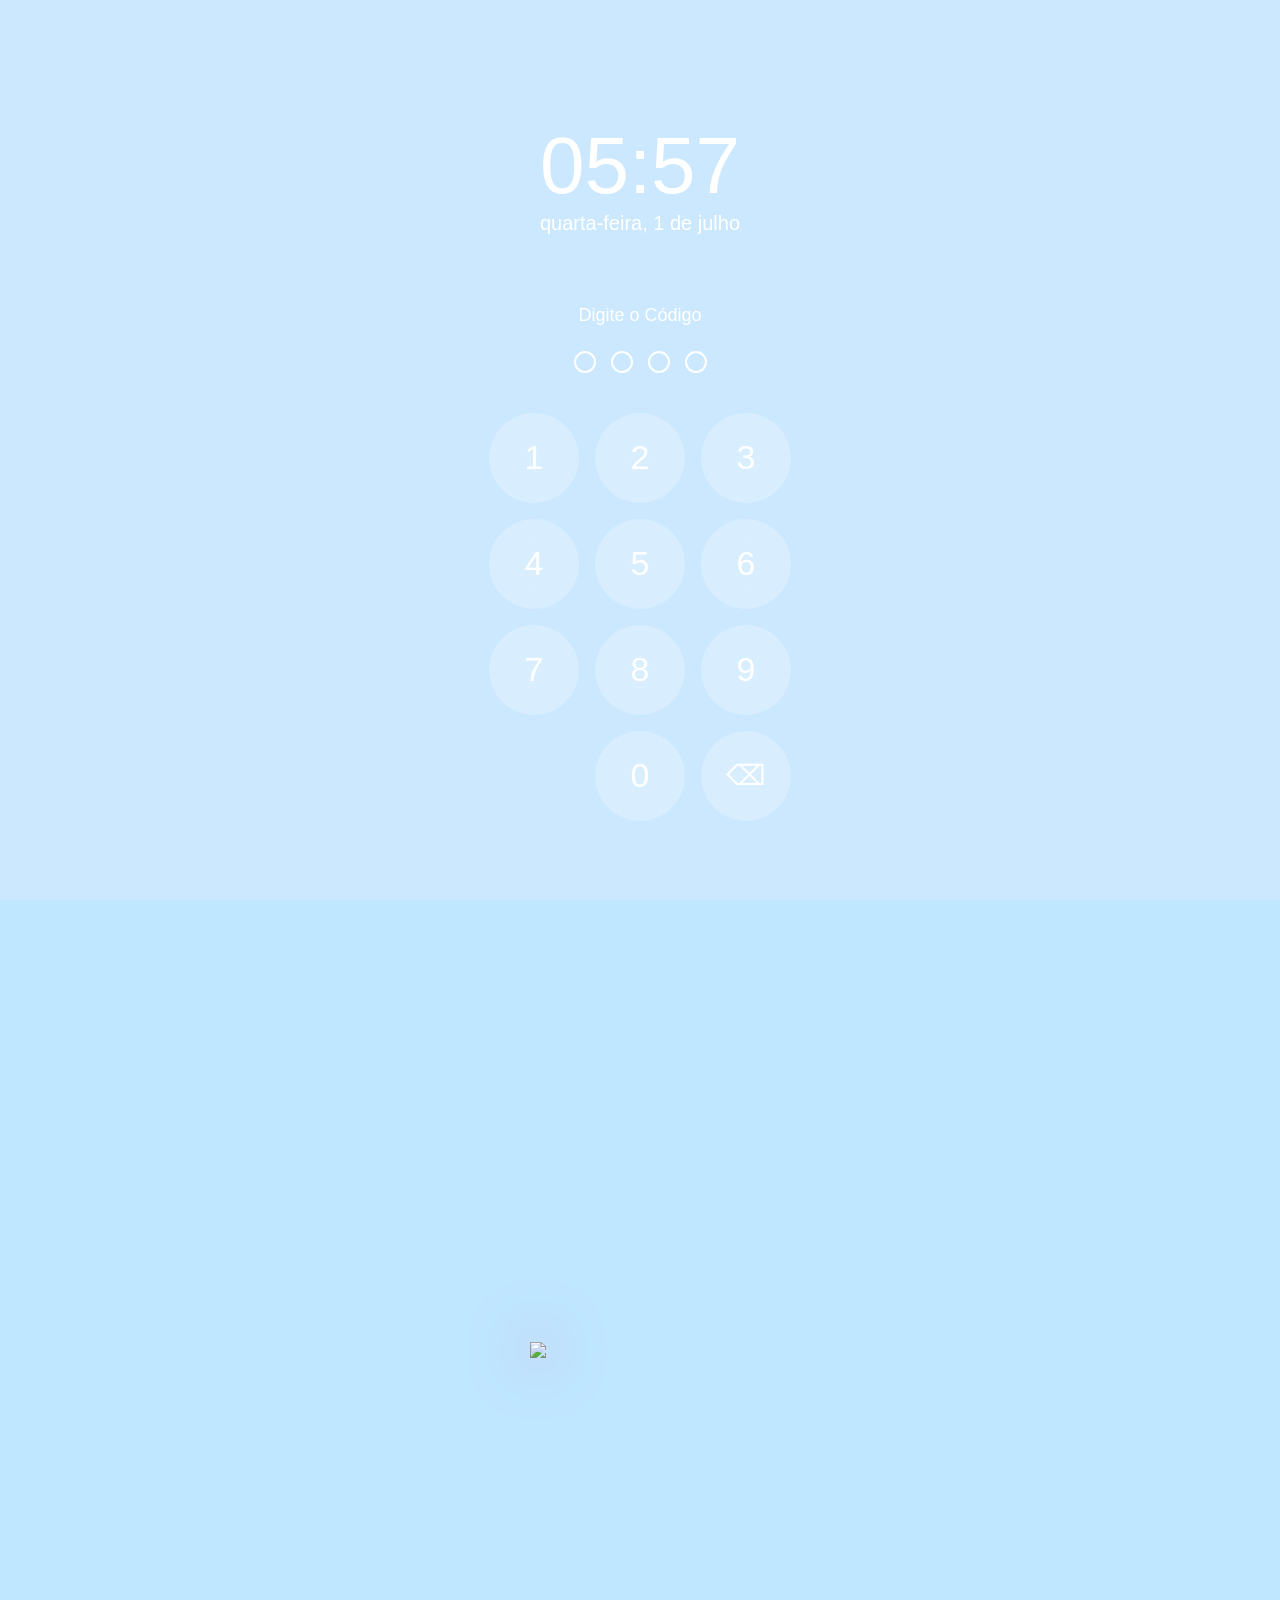
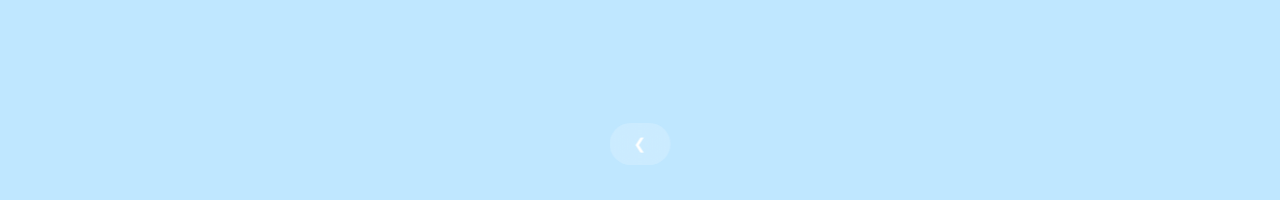
==== index.html @ 7dee4460 "Add files via upload" ====
<!DOCTYPE html>
<html lang="pt-br">
<head>

    <meta charset="UTF-8">
    <meta name="viewport" content="width=device-width, initial-scale=1.0">

    <title>Daniel</title>

    <link rel="stylesheet" href="style.css">

</head>

<body>

<!-- ================================================= -->
<!-- LOCKSCREEN -->
<!-- ================================================= -->

<section class="screen active" id="lockscreen">

    <div class="lock-container">

        <div id="time">22:15</div>
        <div id="date">quarta-feira, 1 de julho</div>

        <p class="pin-text">Digite o Código</p>

        <div id="pinDots">
            <span></span>
            <span></span>
            <span></span>
            <span></span>
        </div>

        <div class="keypad">

            <button class="num">1</button>
            <button class="num">2</button>
            <button class="num">3</button>

            <button class="num">4</button>
            <button class="num">5</button>
            <button class="num">6</button>

            <button class="num">7</button>
            <button class="num">8</button>
            <button class="num">9</button>

            <div></div>

            <button class="num">0</button>

            <button id="delete">⌫</button>

        </div>

    </div>

</section>

<!-- ================================================= -->
<!-- HOME -->
<!-- ================================================= -->

<section class="screen" id="home">

    <div class="phone">
    <img class="wallpaper" src="background.png">


    <div class="status-bar">

        <span id="homeTime">22:15</span>

    </div>

    <div class="apps">

        <button class="app" data-target="birthday">

            <img src="Birthday.png">

            <span>Birthday</span>

        </button>

        <button class="app" data-target="gameScreen">

            <img src="CatchBible.png">

            <span>CatchBible</span>

        </button>

        <button class="app" data-target="ourSpace">

            <img src="OurSpace.png">

            <span>Our Space</span>

        </button>

        <button class="app" data-target="letter">

            <img src="Letter.png">

            <span>Letter</span>

        </button>

        <button class="app" data-target="wish">

            <img src="MakeAWish.png">

            <span>Make A Wish</span>

        </button>

    </div>

    </div>

</section>

<!-- ================================================= -->
<!-- BIRTHDAY -->
<!-- ================================================= -->

<section class="screen" id="birthday">

    <canvas id="fireworks"></canvas>

    <img src="hb.png" class="hb-heart">

     <button class="backHome">❮</button>

</section>


<section class="screen" id="gameScreen">

    <div id="hud">

        ✝️ <span id="crossScore">0</span>

        &nbsp;&nbsp;&nbsp;

        📖 <span id="bibleScore">0</span>/3

    </div>

    <audio id="musica1" src="musica1.mp3" preload="auto"></audio>

    <div id="gameArea"></div>

</section>


<!-- ================================================= -->
<!-- OUR SPACE -->
<!-- ================================================= -->

<section class="screen" id="ourSpace">

    <div class="our-space-content">

        <div class="slideshow">

            <img id="slideImage" src="foto1.jpg">

        </div>

        <div class="music-info">

            <h2 id="songTitle">
                Música
            </h2>

            <p id="translation">

                Tradução da música aparecerá aqui.

            </p>

        </div>

    </div>

     <button class="backHome">❮</button>

</section>

<!-- ================================================= -->
<!-- LETTER -->
<!-- ================================================= -->

<section class="screen" id="letter">

    <div class="letter-box">

        SUA CARTA AQUI ❤️

    </div>

     <button class="backHome">❮</button>

</section>

<!-- ================================================= -->
<!-- MAKE A WISH -->
<!-- ================================================= -->

<section class="screen" id="wish">

    <div class="wish-content">

        <h1>✨ Make A Wish ✨</h1>

        <p>

            Em breve...

        </p>

    </div>

     <button class="backHome">❮</button>

</section>

<!-- ================================================= -->
<!-- SCRIPTS -->
<!-- ================================================= -->

<script src="script.js"></script>
<script src="game.js"></script>
<script src="JesusScreen.js"></script>

</body>
</html>
---- style.css ----
#lockscreen{
    background:#cbe8ff;
    display:flex;
    justify-content:center;
    align-items:center;
    z-index: 10;
}

.lock-container{
    width:100%;
    text-align:center;
    padding:20px;
}

#time{
    font-size:80px;
    font-weight:200;
    color:white;
    margin-top:40px;
}

#date{
    color:white;
    font-size:20px;
    margin-bottom:70px;
}

.pin-text{
    color:white;
    font-size:18px;
    margin-bottom:25px;
}

#pinDots{
    display:flex;
    justify-content:center;
    gap:15px;
    margin-bottom:40px;
}

#pinDots span{
    width:18px;
    height:18px;
    border:2px solid white;
    border-radius:50%;
    transition:.2s;
}

#pinDots span.filled{
    background:white;
}

.keypad{
    display:grid;
    grid-template-columns:repeat(3,90px);
    justify-content:center;
    gap:16px;
}

.keypad button{
    width:90px;
    height:90px;
    border-radius:50%;
    border:none;
    font-size:34px;
    color:white;
    background:rgba(255,255,255,.25);
    backdrop-filter:blur(20px);
    transition:.15s;
}

.keypad button:active{
    transform:scale(.95);
    background:white;
    color:black;
}

#delete{
    font-size:28px;
}

#birthday{
    color:white;
    position:fixed;
    inset:0;
    overflow:hidden;
    z-index:9;

    display:flex;
    justify-content:center;
    align-items:center;
    flex-direction:column;
}

.birthday-content{
    z-index:2;
    text-align:center;
    position:relative;
}

#fireworks{
position:fixed;
width:100%;
height:100%;
inset: 0;
pointer-events: none;
}

#jesus{
width:250px;
animation:dance .5s infinite alternate;
z-index: 7;
}

@keyframes dance{
from{
transform:rotate(-10deg);
}
to{
transform:rotate(10deg);
}
}

.paper{
width:90%;
position:relative;
margin:20px auto;
}

.paper img{
width:100%;
}

.paper p{
position:absolute;
top:50%;
left:50%;
transform:translate(-50%,-50%);
width:70%;
text-align:center;
font-size:18px;
}

.letter-box{
width:90%;
padding:30px;
background:white;
border-radius:20px;
font-size:18px;
line-height:1.8;
}

.screen{
    position:absolute;
    top:0;
    left:0;
    inset: 0;
    display: none;

    width:100vw;
    height:100vh;

    transition:.8s ease;
    overflow: hidden;

    display:none;
    justify-content:center;
    align-items:center;
    flex-direction:column;

    background:#bfe7ff;
    transform: translateY(100%);
}

.screen.active{
    left:0;
    transform: translateY(0);
    display: flex;
}

.screen.previous{
    left:-100%;
}

@keyframes slideUp{

from{
transform:translateY(100%);
}

to{
transform:translateY(0);
}

}

.next-btn{

    position:absolute;

    bottom:35px;

    left:50%;

    transform:translateX(-50%);

    color:white;

    opacity:.45;

    font-size:14px;

    letter-spacing:2px;

    text-transform:uppercase;

    cursor:pointer;

    user-select:none;

    animation:floatButton 2s infinite;

    z-index:999;
}

#verses{
    z-index:6;
}

#letter{
    z-index:5;
}

body {
    margin: 0;
    font-family: Arial, sans-serif;
    background: black;
    overflow: hidden;
}

/* ===== TELAS ===== */
.screen {
    display: none;
    width: 100vw;
    height: 100vh;
    position: absolute;
    top: 0;
    left: 0;
}

.screen.active {
    display: block;
}

body {
    margin: 0;
    font-family: Arial, sans-serif;
    background: black;
    overflow: hidden;
}

/* =========================
   GAME
========================= */

#gameScreen {
    width: 100vw;
    height: 100vh;
    background: #050505;
    overflow: hidden;
    position: absolute;
    touch-action: none;
    user-select: none;
    inset: 0;
    display: flex;
    justify-content: center;
    align-items: center;
}

#hud {
    position: absolute;
    top: 15px;
    left: 50%;
    transform: translateX(-50%);
    color: #fff;
    font-size: 22px;
    font-weight: bold;
    z-index: 1000;
    text-shadow: 0 0 10px gold;
}

#gameArea {
    position: absolute;

    aspect-ratio: 9 / 16;

    height: 100%;
    width: auto;

    max-width: 100%;

    left: 50%;
    top: 50%;
    transform: translate(-50%, -50%);

    overflow: hidden;

    border: 4px solid #00d4ff;
    border-radius: 30px;

    background: #050505;

    box-shadow:
        0 0 20px #00d4ff,
        0 0 40px #005cff;
}
/* paredes */

.wall {
    position: absolute;
    background: linear-gradient(
        180deg,
        #00d4ff,
        #005cff
    );
    border-radius: 9px;
    box-shadow:
        0 0 10px #00d4ff,
        0 0 20px #005cff;
}

/* player */

.player {
    position: absolute;
    width: 36px;
    height: 36px;
    z-index: 20;
    transition: transform .02s linear;
}

/* cross */

.cross {
    position: absolute;
    width: 14px;
    height: 14px;
    z-index: 5;
}

/* bible */

.bible {
    position: absolute;
    width: 28px;
    height: 28px;
    z-index: 6;
    animation: pulse 1s infinite;
}

/* monster */

.monster {
    position: absolute;
    width: 34px;
    height: 34px;
    z-index: 15;
    animation: floatMonster .4s infinite alternate;
}

@keyframes pulse {
    0% { transform: scale(1); }
    50% { transform: scale(1.15); }
    100% { transform: scale(1); }
}

@keyframes floatMonster{
    from{
        transform:translateY(0);
    }
    to{
        transform:translateY(-3px);
    }
}

#home{

    position: fixed;
    inset: 0;

    display:flex;
    justify-content:center;
    align-items:center;

    background:#000;

}

.wallpaper{

    position:absolute;
    inset:0;

    width:100%;
    height:100%;

    object-fit:fill;

}

.apps{

    position:absolute;

    top:90px;
    left: 20px;
    right:30px;

    display:grid;

    grid-template-columns:repeat(4,1fr);

    gap:35px 18px;

}

.app{

    background:none;
    border:none;

    display:flex;
    flex-direction:column;

    align-items:center;

    cursor:pointer;

}

.app img{

    width:64px;
    height:64px;

    object-fit:contain;

    display:block;

}

.app span{

    margin-top:6px;

    color:white;

    font-size:12px;

    text-shadow:0 1px 4px rgba(0,0,0,.5);

}
.app:active img{

    transform:scale(.88);

}

.statusBar{

    position:absolute;

    top:22px;
    left:32px;

    z-index:99999999;

    font-family:-apple-system,BlinkMacSystemFont,"SF Pro Display",sans-serif;

    font-size:15px;

    font-weight:600;

    color:#9f3030;

}

#homeTime{

    font-family:-apple-system,BlinkMacSystemFont,"SF Pro Display",sans-serif;

    font-size:15px;

    font-weight:600;

    color:#db2e2e;

}

.phone{

    position:relative;

    aspect-ratio:9 / 16;

    height:100vh;

    max-width:100vw;

    width:calc(100vh * 9 / 16);

    overflow:hidden;

}

.backHome{

    position:absolute;

    bottom:35px;

    left:50%;

    transform:translateX(-50%);

    z-index:999;

    background:rgba(255,255,255,.2);

    backdrop-filter:blur(15px);

    border:none;

    border-radius:30px;

    padding:12px 24px;

    color:white;

    font-size:15px;

    font-weight:500;

    cursor:pointer;

    transition:.2s;

}

.backHome:active{

    transform:scale(.95);

}

#fireworks{
    position:absolute;
    inset:0;
    width:100%;
    height:100%;
    z-index:1;
}

.hb-heart{

    position:absolute;
    top:50%;
    left:50%;

    transform:translate(-50%,-50%) scale(1);

    width:220px;

    z-index:2;

    animation:pulse 2.8s ease-in-out infinite;

    filter: drop-shadow(0 0 30px rgba(255,0,140,.75));

}

@keyframes pulse{

    0%{
        transform:translate(-50%,-50%) scale(0.98);
        filter: drop-shadow(0 0 15px rgba(255,0,140,.4));
    }

    50%{
        transform:translate(-50%,-50%) scale(1.15);
        filter: drop-shadow(0 0 45px rgba(255,0,140,.9));
    }

    100%{
        transform:translate(-50%,-50%) scale(0.98);
        filter: drop-shadow(0 0 15px rgba(255,0,140,.4));
    }

}

#jesusScreen{

    display:none;

    position:fixed;
    inset:0;

    overflow:hidden;

    justify-content:center;
    align-items:center;
    flex-direction:column;

    background:
        radial-gradient(circle at 50% 20%, rgba(255,215,0,0.08), transparent 40%),
        radial-gradient(circle at 20% 80%, rgba(0,140,255,0.08), transparent 45%),
        radial-gradient(circle at 80% 70%, rgba(255,0,0,0.05), transparent 50%),
        linear-gradient(180deg, #0a0a0a, #050505);

    z-index:9999;
}

#jesusScreen::before{

    content:"";
    position:absolute;
    inset:0;

    /* partículas douradas + brilho leve */
    background-image:
        radial-gradient(circle, rgba(255,215,0,0.9) 0px, transparent 2px),
        radial-gradient(circle, rgba(255,200,0,0.5) 0px, transparent 3px),
        radial-gradient(circle, rgba(255,255,255,0.25) 0px, transparent 2px);

    background-size: 140px 140px, 90px 90px, 60px 60px;

    animation: floatParticles 10s linear infinite;

    opacity: 0.8;

    pointer-events: none;

    /* ajuda no efeito neon */
    filter: drop-shadow(0 0 6px rgba(255,215,0,0.6));
}

@keyframes floatParticles{

    0%{
        transform: translateY(0);
        opacity: 0;
    }

    10%{
        opacity: 0.9;
    }

    50%{
        opacity: 0.6;
    }

    80%{
        opacity: 0.2;
    }

    100%{
        transform: translateY(-160px);
        opacity: 0;
    }
}

#jesusScreen h1{

    font-weight: 900;
    letter-spacing: 3px;
    text-transform: uppercase;

    color: #fff;

    text-shadow:
        0 0 8px rgba(255,215,0,0.6),
        0 0 18px rgba(255,215,0,0.5),
        0 0 35px rgba(255,200,0,0.4);

    animation: glowPulse 1.8s ease-in-out infinite;
}

@keyframes glowPulse{
    0%,100%{
        filter: drop-shadow(0 0 10px rgba(255,215,0,0.4));
        transform: scale(1);
    }
    50%{
        filter: drop-shadow(0 0 25px rgba(255,215,0,0.8));
        transform: scale(1.03);
    }
}


#jesus{

    width: 240px;

    filter:
        drop-shadow(0 0 25px rgba(255,215,0,0.25))
        drop-shadow(0 0 40px rgba(0,140,255,0.15));

    animation: jesusDance 1.2s ease-in-out infinite;
}

@keyframes jesusDance{
    0%{
        transform: translateY(0) rotate(0deg);
    }
    25%{
        transform: translateY(-10px) rotate(-3deg);
    }
    50%{
        transform: translateY(0) rotate(3deg) scale(1.05);
    }
    75%{
        transform: translateY(-8px) rotate(-2deg);
    }
    100%{
        transform: translateY(0) rotate(0deg);
    }
}

#verseButton{

    font-family: system-ui, sans-serif;

    font-size: 16px;
    font-weight: 700;
    letter-spacing: 1px;

    color: #fff;

    padding: 14px 40px;

    border-radius: 50px;

    border: 3px solid rgba(255, 215, 0, 0.9);

    background: linear-gradient(
        180deg,
        #2b2b2b 0%,
        #111 40%,
        #000 100%
    );

    position: relative;

    cursor: pointer;

    margin-top: 40px;

    box-shadow:
        0 10px 0 #000000,
        0 15px 25px rgba(0,0,0,0.6),
        0 0 20px rgba(255, 215, 0, 0.25);

    transition: all 0.15s ease;
}

#verseButton::before{

    content:"";
    position:absolute;
    inset:-3px;

    border-radius: 50px;

    background: linear-gradient(
        90deg,
        #ffd700,
        #ffcc00,
        #ffb300,
        #ffd700
    );

    z-index:-1;

    filter: blur(2px);

    opacity:0.9;
}

#verseButton::after{

    content:"";
    position:absolute;
    inset:6px;

    border-radius: 50px;

    background: linear-gradient(
        180deg,
        rgba(255,255,255,0.15),
        transparent
    );

    pointer-events:none;
}

#verseButton:hover{

    transform: translateY(-3px);

    box-shadow:
        0 13px 0 #000,
        0 18px 30px rgba(0,0,0,0.7),
        0 0 30px rgba(255, 215, 0, 0.4);
}

#verseButton:active{

    transform: translateY(6px);

    box-shadow:
        0 5px 0 #000,
        0 10px 20px rgba(0,0,0,0.5);
}

@media (max-width:480px){

    #jesusScreen{

        padding:20px 15px;

        justify-content:center;

        background:
            radial-gradient(circle at 50% 18%, rgba(255,215,0,.10), transparent 40%),
            radial-gradient(circle at 15% 80%, rgba(0,140,255,.08), transparent 45%),
            radial-gradient(circle at 85% 70%, rgba(255,0,0,.05), transparent 50%),
            linear-gradient(180deg,#0a0a0a,#050505);
    }

    #jesusScreen::before{

        background-size:
            100px 100px,
            70px 70px,
            45px 45px;

        opacity:.55;
    }

    #jesusScreen h1{

        font-size:25px;

        letter-spacing:2px;

        text-align:center;

        margin-bottom:18px;
    }

    #jesus{

        width:180px;

        filter:
            drop-shadow(0 0 18px rgba(255,215,0,.25))
            drop-shadow(0 0 28px rgba(0,140,255,.15));
    }

    @keyframes jesusDance{

        0%{
            transform:translateY(0) rotate(0deg);
        }

        25%{
            transform:translateY(-6px) rotate(-2deg);
        }

        50%{
            transform:translateY(0) rotate(2deg) scale(1.03);
        }

        75%{
            transform:translateY(-5px) rotate(-1.5deg);
        }

        100%{
            transform:translateY(0) rotate(0deg);
        }
    }

    #verseButton{

        font-size:14px;

        padding:12px 28px;

        margin-top:28px;

        letter-spacing:.8px;

        border-width:2px;

        box-shadow:
            0 8px 0 #000,
            0 12px 18px rgba(0,0,0,.55),
            0 0 15px rgba(255,215,0,.22);
    }

    #verseButton::before{

        inset:-2px;
    }

    #verseButton::after{

        inset:5px;
    }

}

/* =========================================================
   VERSE SCREEN
=========================================================*/

#verseScreen{

    position:fixed;
    inset:0;

    overflow-y:auto;

    display:flex;
    flex-direction:column;
    align-items:center;

    padding:50px 20px 80px;

    background:
        radial-gradient(circle at 50% 20%, rgba(255,215,0,.08), transparent 40%),
        radial-gradient(circle at 20% 80%, rgba(0,140,255,.08), transparent 45%),
        radial-gradient(circle at 80% 70%, rgba(255,0,0,.05), transparent 50%),
        linear-gradient(180deg,#0a0a0a,#050505);
}

/* ========================================================= */

#verseScreen::before{

    content:"";
    position:fixed;
    inset:0;

    background-image:
        radial-gradient(circle, rgba(255,215,0,.9) 0px, transparent 2px),
        radial-gradient(circle, rgba(255,190,0,.55) 0px, transparent 3px),
        radial-gradient(circle, rgba(255,255,255,.25) 0px, transparent 2px);

    background-size:
        140px 140px,
        90px 90px,
        60px 60px;

    animation:floatParticles 10s linear infinite;

    filter:drop-shadow(0 0 8px rgba(255,215,0,.6));

    pointer-events:none;

    opacity:.8;
}

/* ========================================================= */

#verseScreen h1{

    margin-bottom:0px;

    font-size:40px;
    font-weight:900;
    letter-spacing:3px;
    text-transform:uppercase;

    color:#fff;

    text-shadow:
        0 0 8px rgba(255,215,0,.6),
        0 0 18px rgba(255,215,0,.5),
        0 0 35px rgba(255,215,0,.4);

    animation:glowPulse 2.0s ease-in-out infinite;

}

.papers{

    width:100%;
    max-width:360px;

    display:flex;
    flex-direction:column;
    gap:0px;

    margin-bottom:10px;
}

.paper{

    position:relative;

    width:100%;

    display:flex;
    justify-content:center;
    align-items:center;
}

.paper img{

    width:100%;
    display:block;

    filter:
        drop-shadow(0 8px 18px rgba(0,0,0,.6))
        drop-shadow(0 0 18px rgba(255,215,0,.18));
}

.verseText{

    position:absolute;

    top:20%;              /* antes era 15% */

    left:50%;

    transform:translateX(-50%);

    width:100%;            /* antes era 67% */

    height:65%;

    display:flex;
    flex-direction:column;
    justify-content:center;
    align-items:center;

    text-align:center;

    color:#3a2611;
}

.verseText h2{

    margin:0 0 12px;

    font-size:13px;

    color:#5d3910;

    letter-spacing:1px;

    text-transform:uppercase;
}

.verseText p{

    margin:0;

    font-size:11px;

    line-height:1.5;

    font-weight:600;
}

.verseText span{

    margin-top:50px;

    font-size:10px;

    font-weight:800;

    color:#6d4518;
}

@media (max-width: 480px){

    #verseScreen{

        padding:25px 15px 45px;

        background:
            radial-gradient(circle at 50% 15%, rgba(255,215,0,.10), transparent 40%),
            radial-gradient(circle at 15% 80%, rgba(0,140,255,.08), transparent 45%),
            radial-gradient(circle at 85% 70%, rgba(255,0,0,.05), transparent 50%),
            linear-gradient(180deg,#0a0a0a,#050505);
    }

    #verseScreen::before{

        background-size:
            100px 100px,
            70px 70px,
            45px 45px;

        opacity:.55;
    }

    #verseScreen h1{

        font-size:26px;

        letter-spacing:2px;

        margin-bottom:8px;
    }

    .papers{

        max-width:320px;

        gap:0px;

        margin-bottom:1px;
    }

    .paper{

        width:100%;
    }

    .paper img{

        width:100%;
    }

    .verseText{

        top:18%;

        width:92%;

        height:66%;
    }

    .verseText h2{

        margin-bottom:8px;

        font-size:11px;

        letter-spacing:.6px;
    }

    .verseText p{

        font-size:9.8px;

        line-height:1.45;

        padding:0 8px;
    }

    .verseText span{

        margin-top:28px;

        font-size:9px;
    }

}

#returnHome{

    position:fixed;

    left:50%;
    bottom:12px;

    transform:translateX(-50%);

    width:170px;
    height:44px;

    border:none;
    border-radius:30px;

    cursor:pointer;

    font-family:system-ui,sans-serif;
    font-size:14px;
    font-weight:700;
    letter-spacing:1px;

    color:#fff;

    background:linear-gradient(
        180deg,
        #2d2d2d,
        #111,
        #000
    );

    border:2px solid rgba(255,215,0,.9);

    box-shadow:
        0 6px 0 #000,
        0 12px 22px rgba(0,0,0,.6),
        0 0 18px rgba(255,215,0,.35);

    transition:.18s;

    z-index:999;
}

#returnHome::before{

    content:"";

    position:absolute;
    inset:-2px;

    border-radius:30px;

    background:linear-gradient(
        90deg,
        #ffd700,
        #ffb300,
        #ffd700
    );

    filter:blur(2px);

    z-index:-1;
}

#returnHome:hover{

    transform:translateX(-50%) translateY(-2px);
}

#returnHome:active{

    transform:translateX(-50%) translateY(3px);
}

@media(max-width:480px){

    #returnHome{

        width:145px;
        height:40px;

        bottom:8px;

        font-size:13px;
    }

}
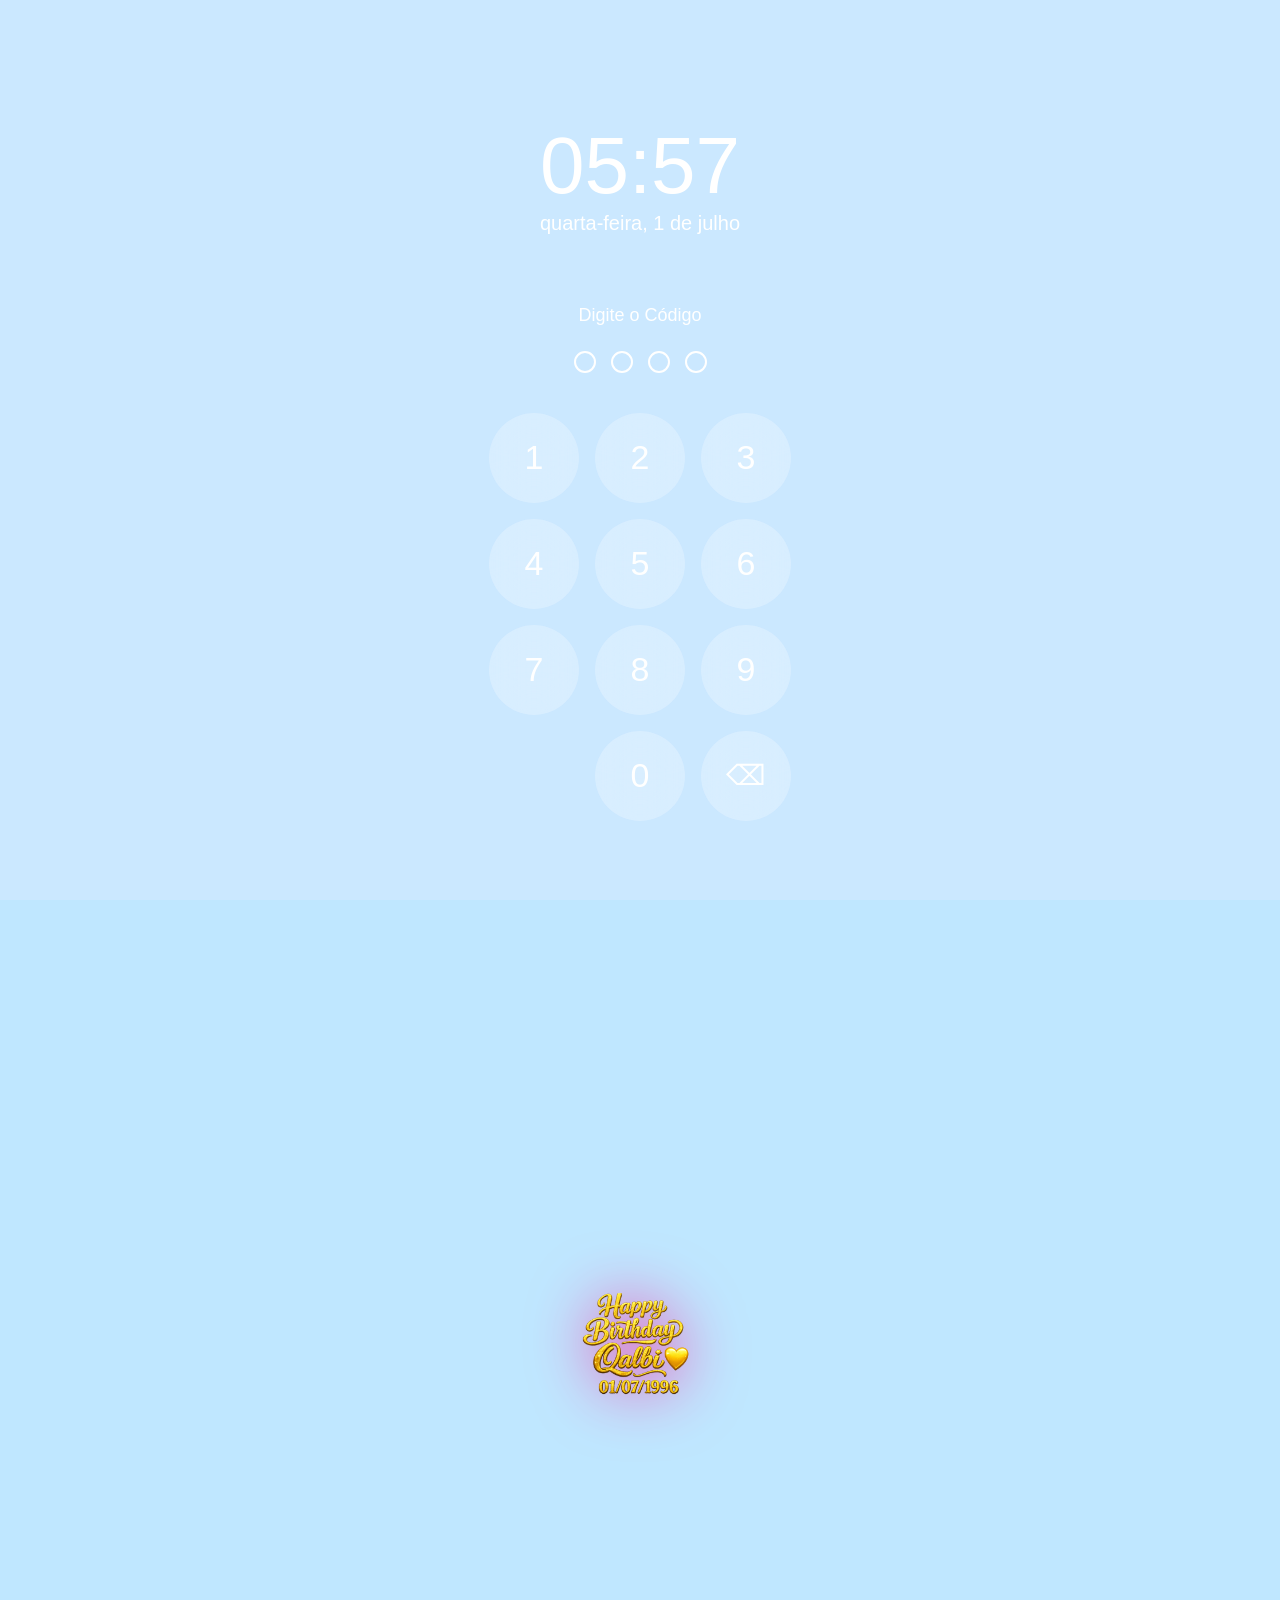
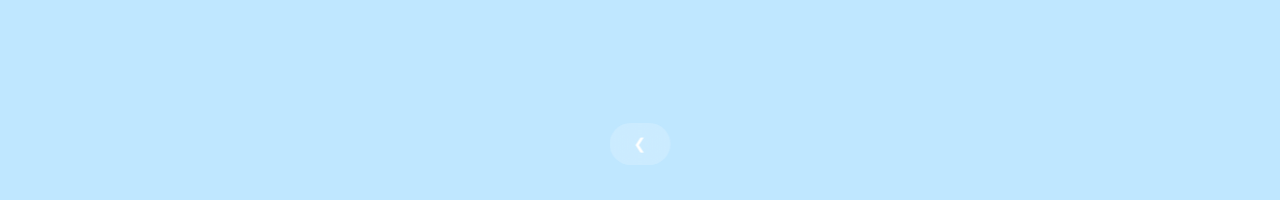
==== commit c9c264e5: "index.html" ====
--- a/index.html
+++ b/index.html
@@ -131,7 +131,7 @@
 
     <canvas id="fireworks"></canvas>
 
-    <img src="hb.png" class="hb-heart">
+    <img src="hb.PNG" class="hb-heart">
 
      <button class="backHome">❮</button>
 
@@ -238,4 +238,4 @@
 <script src="JesusScreen.js"></script>
 
 </body>
-</html>+</html>
